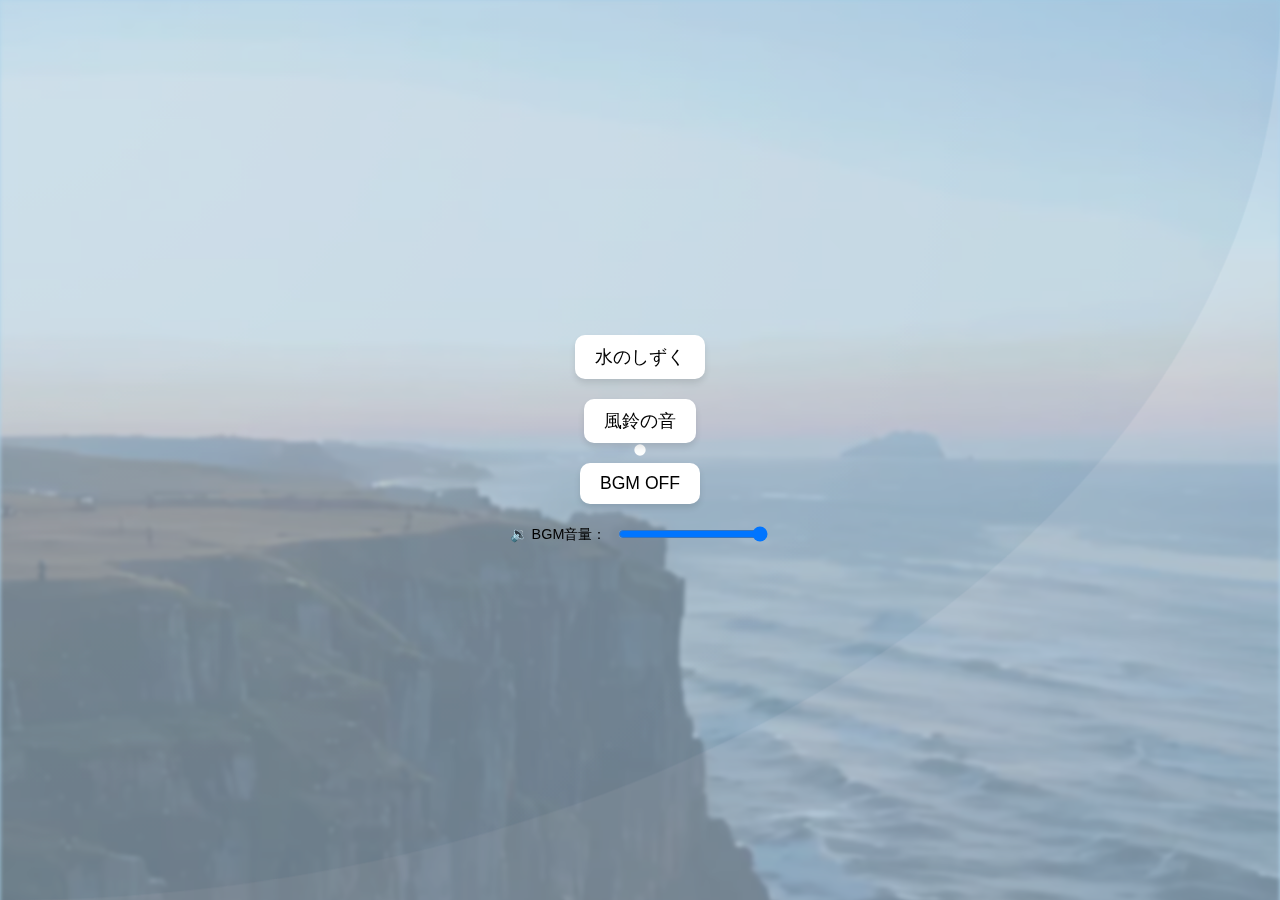
==== index.html @ 12d35bef "Add index.html to redirect to water04.html" ====
<!DOCTYPE html>
<html lang="en">
<head>
  <meta charset="UTF-8">
  <meta http-equiv="refresh" content="0;url=water04.html">
  <title>Redirecting...</title>
</head>
<body>
  <p>If you are not redirected, <a href="water04.html">click here</a>.</p>
</body>
</html>
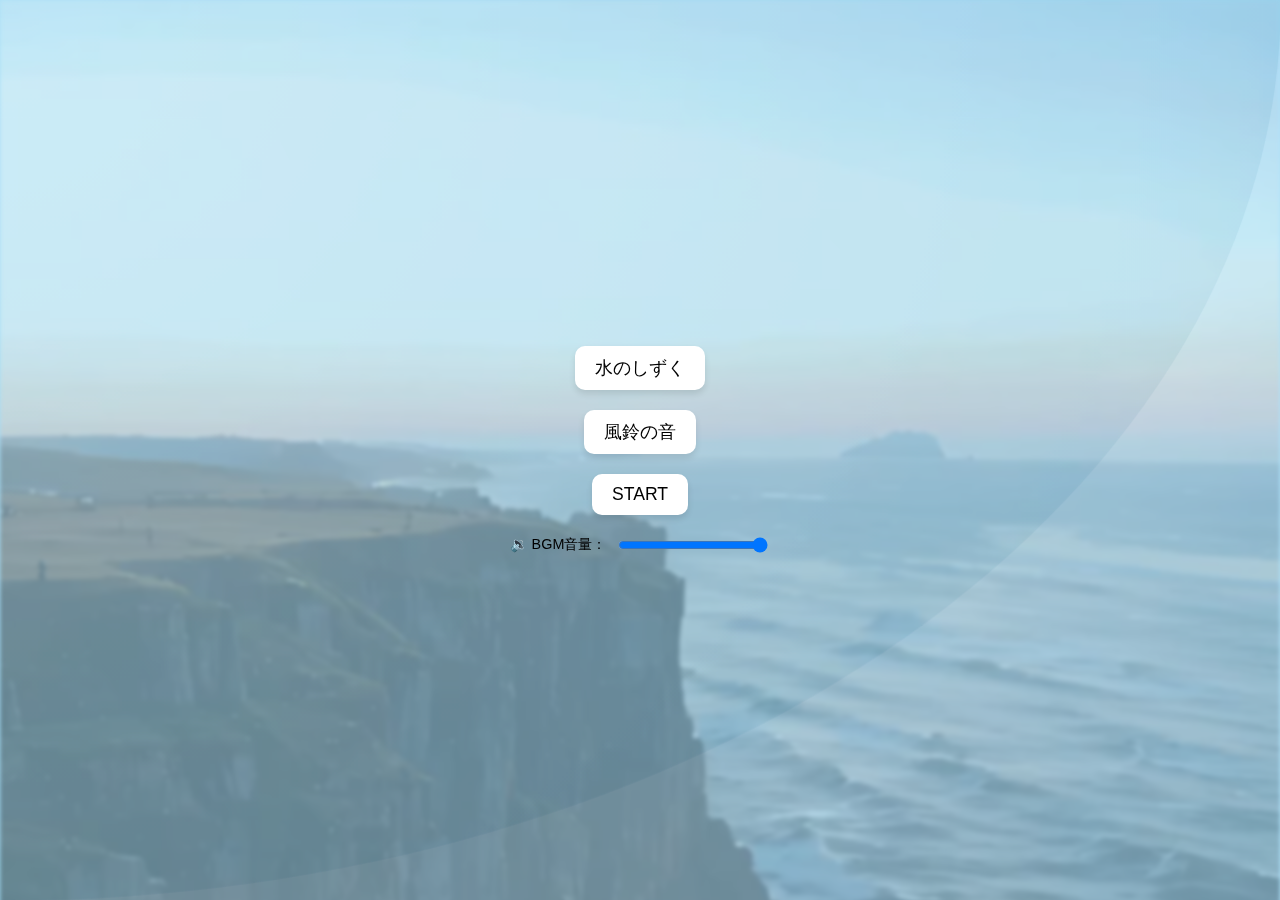
==== commit 18340247: "Fixed redirect" ====
--- a/index.html
+++ b/index.html
@@ -2,10 +2,10 @@
 <html lang="en">
 <head>
   <meta charset="UTF-8">
-  <meta http-equiv="refresh" content="0;url=water04.html">
+  <meta http-equiv="refresh" content="0;url=water05.html">
   <title>Redirecting...</title>
 </head>
 <body>
-  <p>If you are not redirected, <a href="water04.html">click here</a>.</p>
+  <p>If you are not redirected, <a href="water05.html">click here</a>.</p>
 </body>
 </html>
